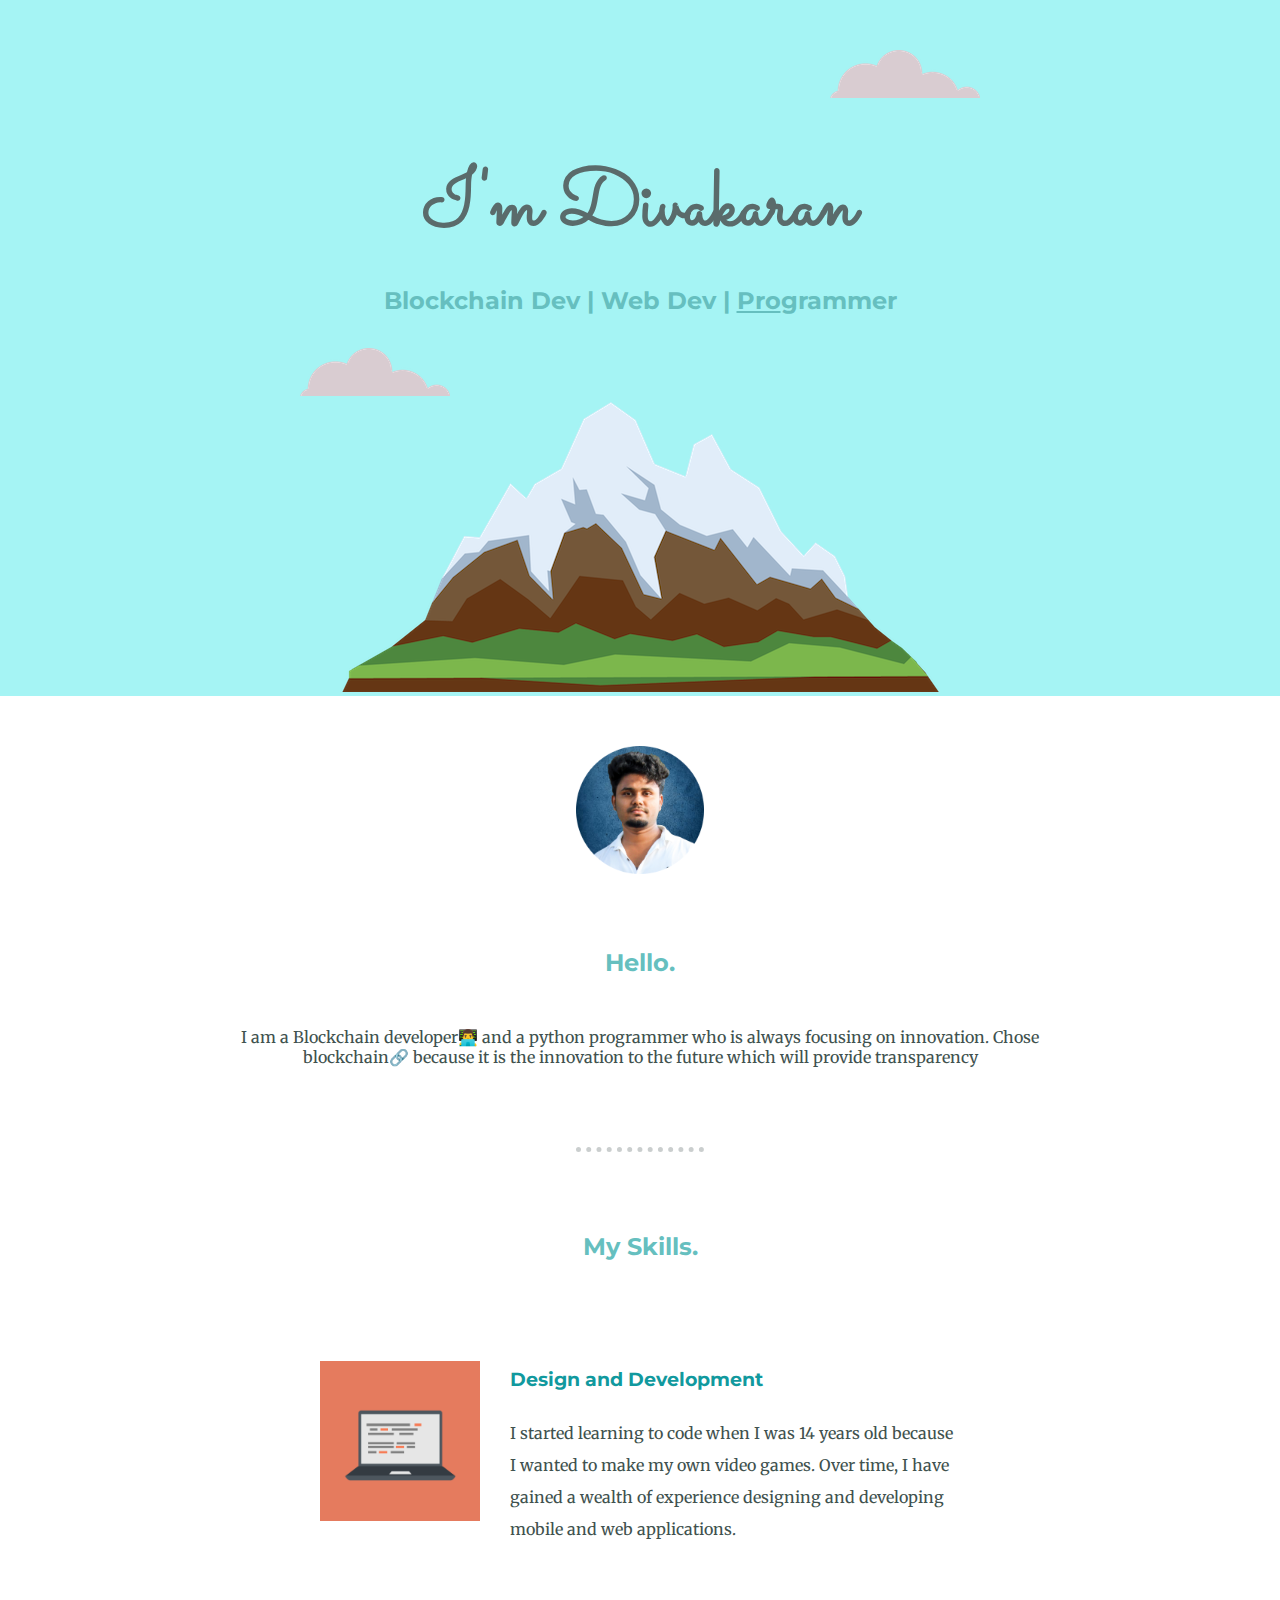
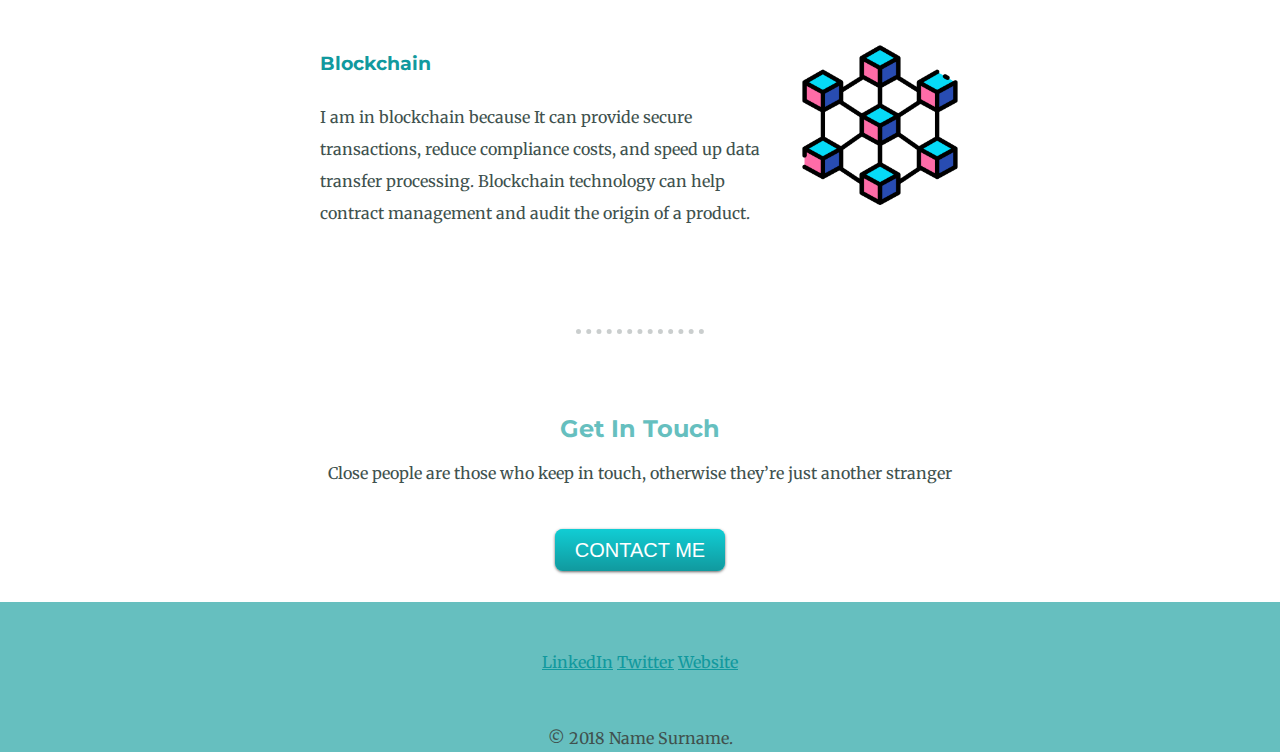
==== index.html @ 09f61a73 "Add files via upload" ====
<!DOCTYPE html>
<html lang="en">
<head>
    <meta charset="UTF-8">
    <meta http-equiv="X-UA-Compatible" content="IE=edge">
    <meta name="viewport" content="width=device-width, initial-scale=1.0">
    <title>Divakaran - Dev</title>
    <link rel="stylesheet" href="css/style.css">
    <link rel="icon" href="favicon.ico">
    <link rel="preconnect" href="https://fonts.googleapis.com">
<link rel="preconnect" href="https://fonts.gstatic.com" crossorigin>
<link href="https://fonts.googleapis.com/css2?family=Merriweather&family=Montserrat:wght@100&family=Sacramento&display=swap" rel="stylesheet">
</head>
<body>
    <div class="top-container">
        <img class="top-cloud" src="images/cloud.png" alt="coud-img">
        <h1>I'm Divakaran</h1>
        <h2>Blockchain Dev | Web Dev | <span><u>Pro</u></span>grammer</h2>
        <img class="bottom-cloud" src="images/cloud.png" alt="coud-img">
        <img src="images/mountain.png" alt="mount-img">
    </div>
    <div class="middle-container">
        <div class="profile">
          <img class="profile-pic" src="images/diva.png" alt="profile" width="10%">
          <h2>Hello.</h2>
          <p class="hello-text">I am a Blockchain developer👨‍💻 and a python programmer who is always focusing on innovation.
            Chose blockchain🔗 because it is the innovation to the future which will provide transparency</p>
        </div>
        <hr class="line">
        <div class="skills">
          <h2>My Skills.</h2>
          <div class="skill-row">
            <img class="computer" src="images/computer.png" alt="computer">
            <h3>Design and Development</h3>
            <p class="skill-des-code">I started learning to code when I was 14 years old because I
              wanted to make my own video games. Over time, I have gained a
              wealth of experience designing and developing mobile and web applications.</p>
          </div>
          <div class="skill-row">           
            <img class="blockchain" src="images/blockchain.png" alt="block">
            <h3>Blockchain</h3>
            <p class="skill-des-code2">I am  in blockchain because It can provide secure transactions, reduce compliance costs, and speed up data transfer processing. Blockchain technology can help contract management and audit the origin of a product.</p>
          </div>
        </div>
        <hr>
        <div class="contact-me">
          <h2>Get In Touch</h2>
          <p>Close people are those who keep in touch, otherwise they’re just another stranger</p>
          <br><br>
          <a class="btn" href="mailto:name@email.com">CONTACT ME</a>
          <br><br><br>
        </div>
      </div>
      
      
      <div class="bottom-container">
        <a class="footer-link" href="https://www.linkedin.com/">LinkedIn</a>
        <a class="footer-link" href="https://twitter.com/">Twitter</a>
        <a class="footer-link" href="https://www.appbrewery.co/">Website</a>
        <br><br><br>
        <p>© 2018 Name Surname.</p>
      </div>
      
    
</body>
</html>
---- css/style.css ----
.top-container{
    background-color:#a5f4f4 ;
    margin:0px;
    position: relative;
    padding-top: 100px;
}
.middle-container{

}

.bottom-container{
    background-color: #66BFBF;
    height: 100px;
    padding-top: 50px;
}


body{
    color: #40514E;
    margin:0px;
    text-align: center;
    font-family: 'Merriweather', sans-serif;
}

h1{
    font-size: 5rem;
    margin:50px auto 0 auto;
    font-family: 'Sacramento', cursive;
    color: #5a6b6b;

}

.bottom-cloud{
    position:absolute;
    bottom: 300px;
    left: 300px;
}

.top-cloud{
    position:absolute;
    top: 50px;
    right:300px;

}
h2{
   
    font-family: 'Montserrat', sans-serif;
    font-size: 1.5rem;
    color: #66BFBF;
    
}
h3{
    
    font-family: 'Montserrat', sans-serif;
    color: #11999E;
    
}

html{
    scroll-behavior: smooth;
}

a{
    color: #11999E;
}

.skill-row{
    width: 50%;
    margin: 100px auto 100px auto;
    text-align: left;
    line-height: 2;
}

.blockchain
{
    width: 25%;
    float: right;
    margin-left: 30px;
    clear: left;
    
}

.computer{
    width: 25%;
    float: left;
    margin-right: 30px;

}
.profile-pic{
    margin: 50px 30px;
}

hr{
    border-style: none;
    border-top-style: dotted;
    border-color: #cacece;
    border-width: 5px;
    width: 10%;
    margin: 80px auto 80px auto;
}

.hello-text{
    text-align: center;
    width: 70%;
    margin: 50px auto 50px auto;
    ;
}

.btn {
    background: #11cdd4;
    background-image: -webkit-linear-gradient(top, #11cdd4, #11999e);
    background-image: -moz-linear-gradient(top, #11cdd4, #11999e);
    background-image: -ms-linear-gradient(top, #11cdd4, #11999e);
    background-image: -o-linear-gradient(top, #11cdd4, #11999e);
    background-image: linear-gradient(to bottom, #11cdd4, #11999e);
    -webkit-border-radius: 8;
    -moz-border-radius: 8;
    border-radius: 8px;
    -webkit-box-shadow: 0px 1px 3px #666666;
    -moz-box-shadow: 0px 1px 3px #666666;
    box-shadow: 0px 1px 3px #666666;
    font-family: Arial;
    color: #ffffff;
    font-size: 20px;
    padding: 10px 20px 10px 20px;
    text-decoration: none;
  }
  
  .btn:hover {
    background: #30e3cb;
    background-image: -webkit-linear-gradient(top, #30e3cb, #2bc4ad);
    background-image: -moz-linear-gradient(top, #30e3cb, #2bc4ad);
    background-image: -ms-linear-gradient(top, #30e3cb, #2bc4ad);
    background-image: -o-linear-gradient(top, #30e3cb, #2bc4ad);
    background-image: linear-gradient(to bottom, #30e3cb, #2bc4ad);
    text-decoration: none;
  }
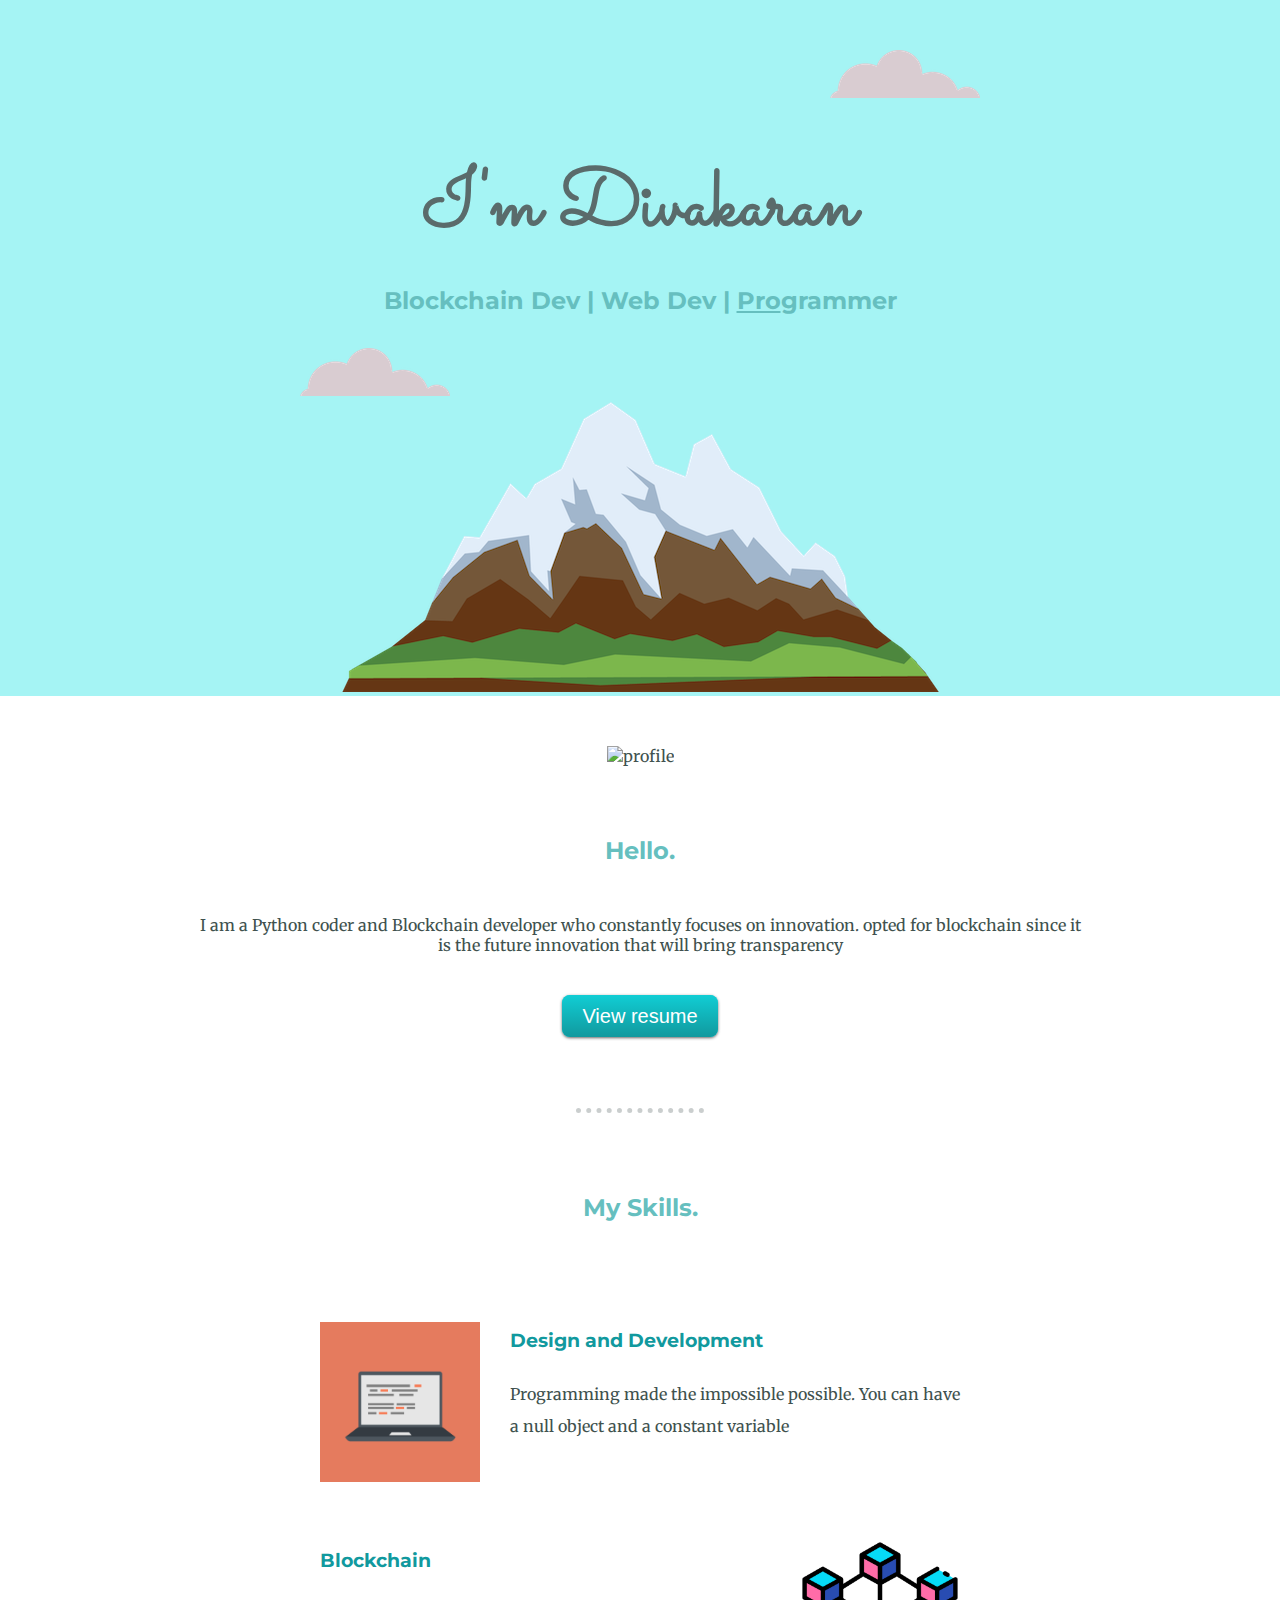
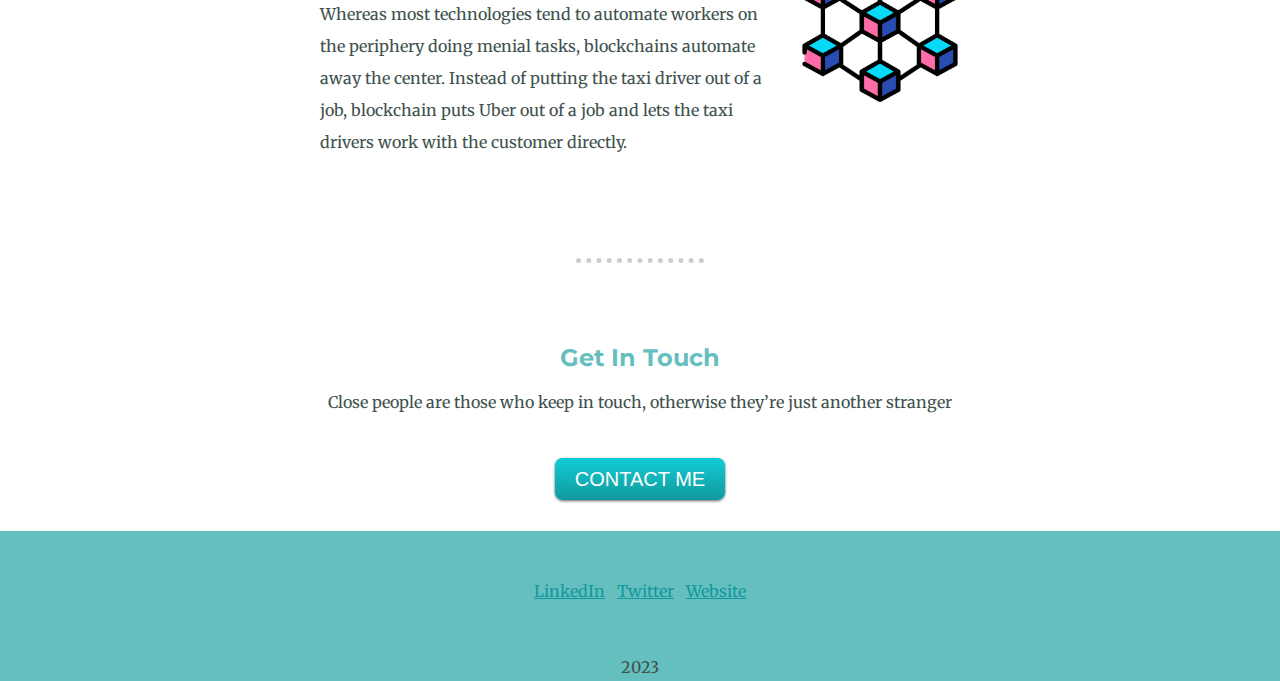
==== commit faeae2fe: "Add files via upload" ====
--- a/index.html
+++ b/index.html
@@ -23,42 +23,46 @@
         <div class="profile">
           <img class="profile-pic" src="images/diva.png" alt="profile" width="10%">
           <h2>Hello.</h2>
-          <p class="hello-text">I am a Blockchain developer👨‍💻 and a python programmer who is always focusing on innovation.
-            Chose blockchain🔗 because it is the innovation to the future which will provide transparency</p>
+          <p class="hello-text">I am a Python coder and Blockchain developer who constantly focuses on innovation.
+             opted for blockchain since it is the future innovation that will bring transparency</p>
         </div>
+        <a class="btn" href="resume.html">View resume</a>
         <hr class="line">
         <div class="skills">
           <h2>My Skills.</h2>
           <div class="skill-row">
             <img class="computer" src="images/computer.png" alt="computer">
             <h3>Design and Development</h3>
-            <p class="skill-des-code">I started learning to code when I was 14 years old because I
-              wanted to make my own video games. Over time, I have gained a
-              wealth of experience designing and developing mobile and web applications.</p>
+            <p class="skill-des-code">Programming made the impossible possible.
+             You can have a null object and a constant variable</p>
           </div>
           <div class="skill-row">           
             <img class="blockchain" src="images/blockchain.png" alt="block">
             <h3>Blockchain</h3>
-            <p class="skill-des-code2">I am  in blockchain because It can provide secure transactions, reduce compliance costs, and speed up data transfer processing. Blockchain technology can help contract management and audit the origin of a product.</p>
+            <p class="skill-des-code2">Whereas most technologies tend to automate workers on the
+               periphery doing menial tasks, blockchains automate away the center. Instead of putting the taxi 
+               driver out of a job, blockchain puts Uber out of a job and lets the taxi drivers work with the
+               customer directly.</p>
           </div>
         </div>
         <hr>
         <div class="contact-me">
+          
           <h2>Get In Touch</h2>
           <p>Close people are those who keep in touch, otherwise they’re just another stranger</p>
           <br><br>
-          <a class="btn" href="mailto:name@email.com">CONTACT ME</a>
+          <a class="btn" href="mailto:divakaran412001@email.com">CONTACT ME</a>
           <br><br><br>
         </div>
       </div>
       
       
       <div class="bottom-container">
-        <a class="footer-link" href="https://www.linkedin.com/">LinkedIn</a>
-        <a class="footer-link" href="https://twitter.com/">Twitter</a>
-        <a class="footer-link" href="https://www.appbrewery.co/">Website</a>
+        <a class="footer-link" href="https://www.linkedin.com/in/divakaranj">LinkedIn</a>&ensp;
+        <a class="footer-link" href="https://twitter.com/">Twitter</a>&ensp;
+        <a class="footer-link" href="aceptron.com">Website</a>
         <br><br><br>
-        <p>© 2018 Name Surname.</p>
+        <p>2023</p>
       </div>
       
     
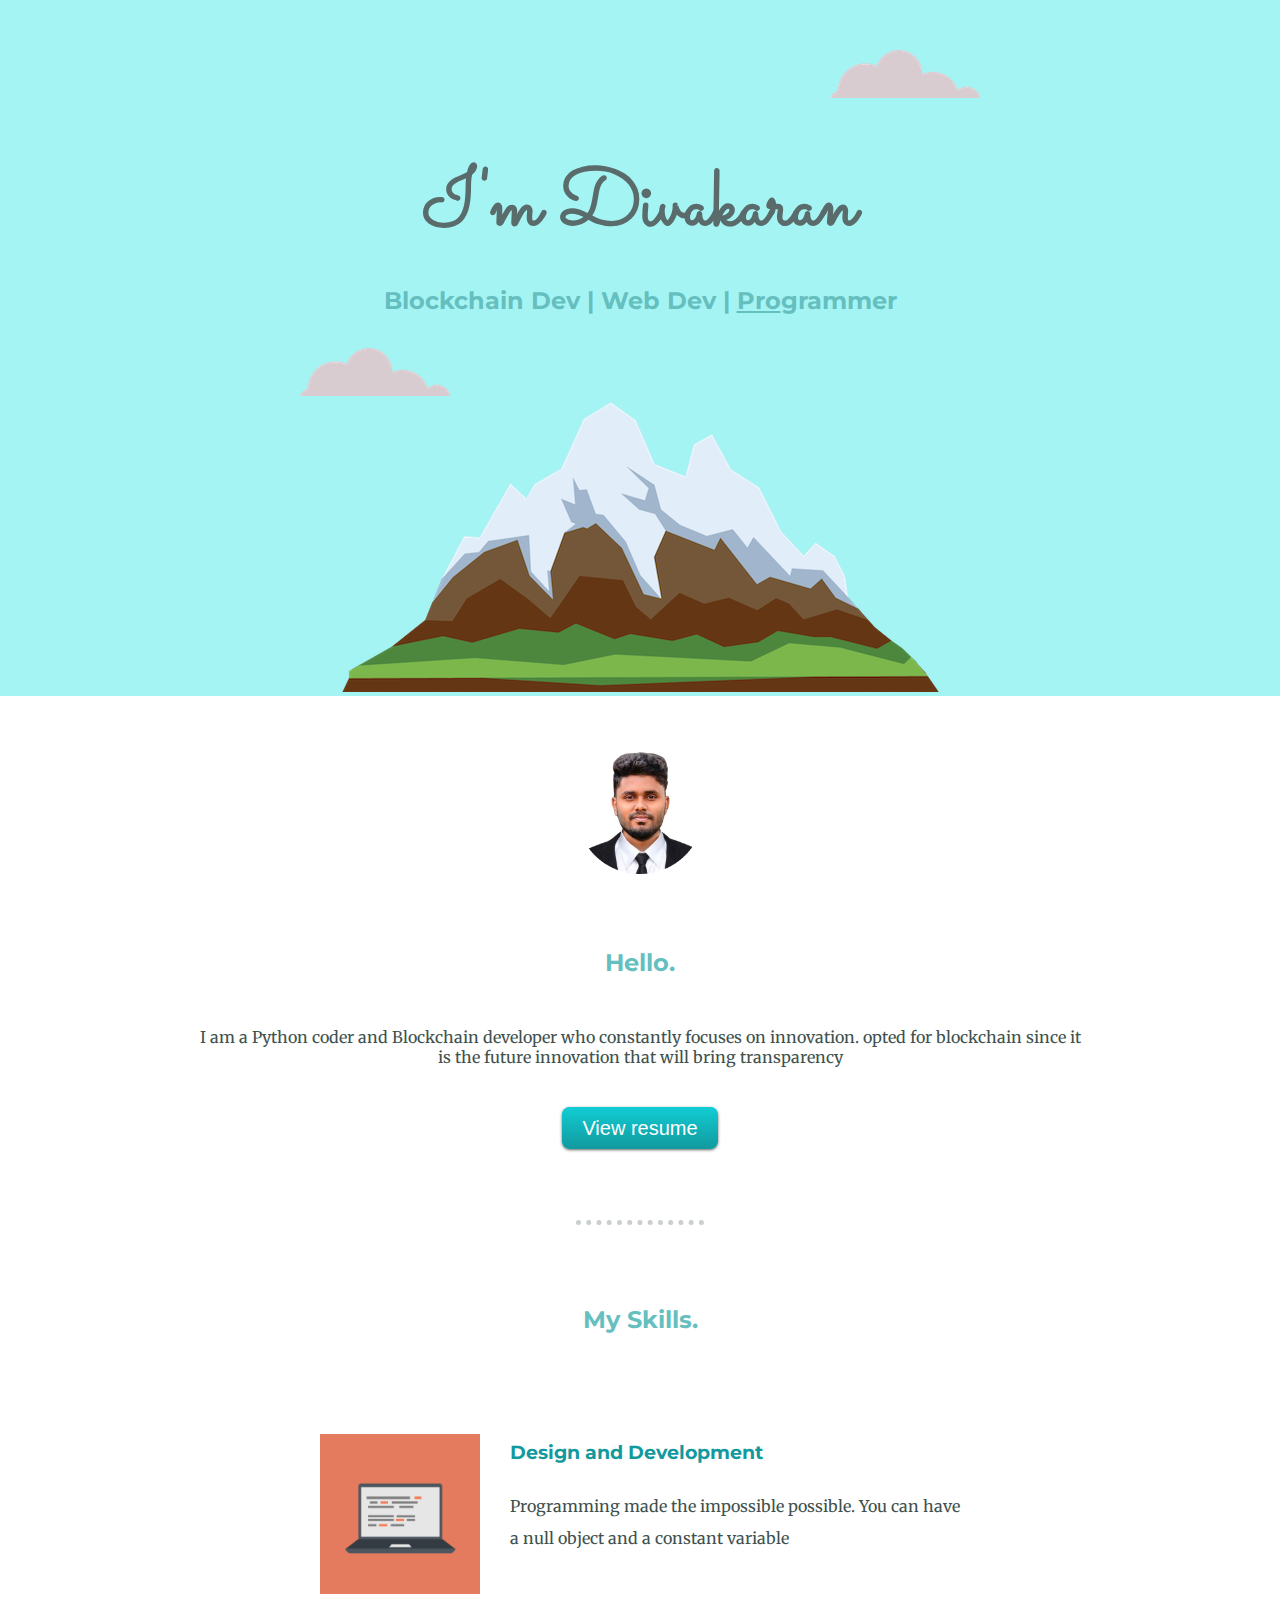
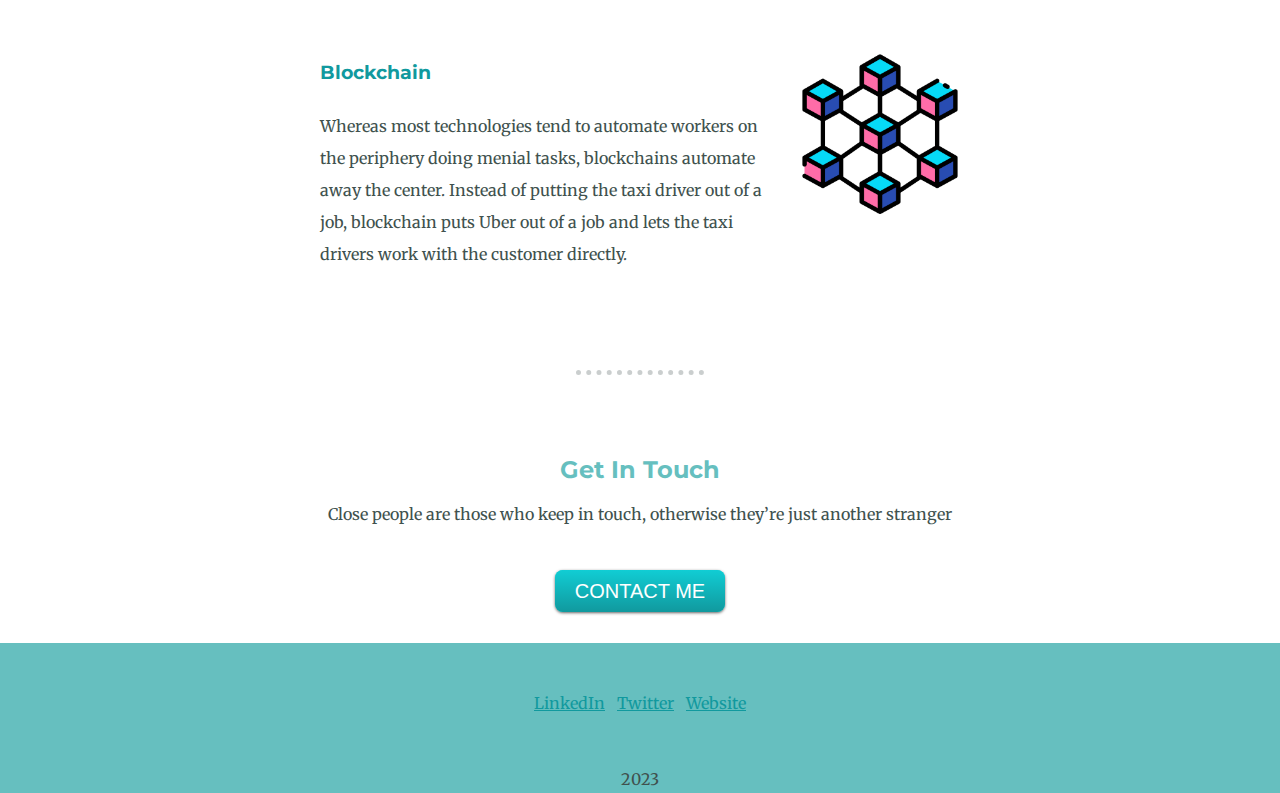
==== commit 98c7091e: "index.html" ====
--- a/index.html
+++ b/index.html
@@ -26,7 +26,7 @@
           <p class="hello-text">I am a Python coder and Blockchain developer who constantly focuses on innovation.
              opted for blockchain since it is the future innovation that will bring transparency</p>
         </div>
-        <a class="btn" href="resume.html">View resume</a>
+        <a class="btn" href="https://drive.google.com/file/d/1K8bAPtYIotE3yvwo4CpXhTsQq5K0W9aw/view?usp=sharing">View resume</a>
         <hr class="line">
         <div class="skills">
           <h2>My Skills.</h2>
@@ -67,4 +67,4 @@
       
     
 </body>
-</html>+</html>
